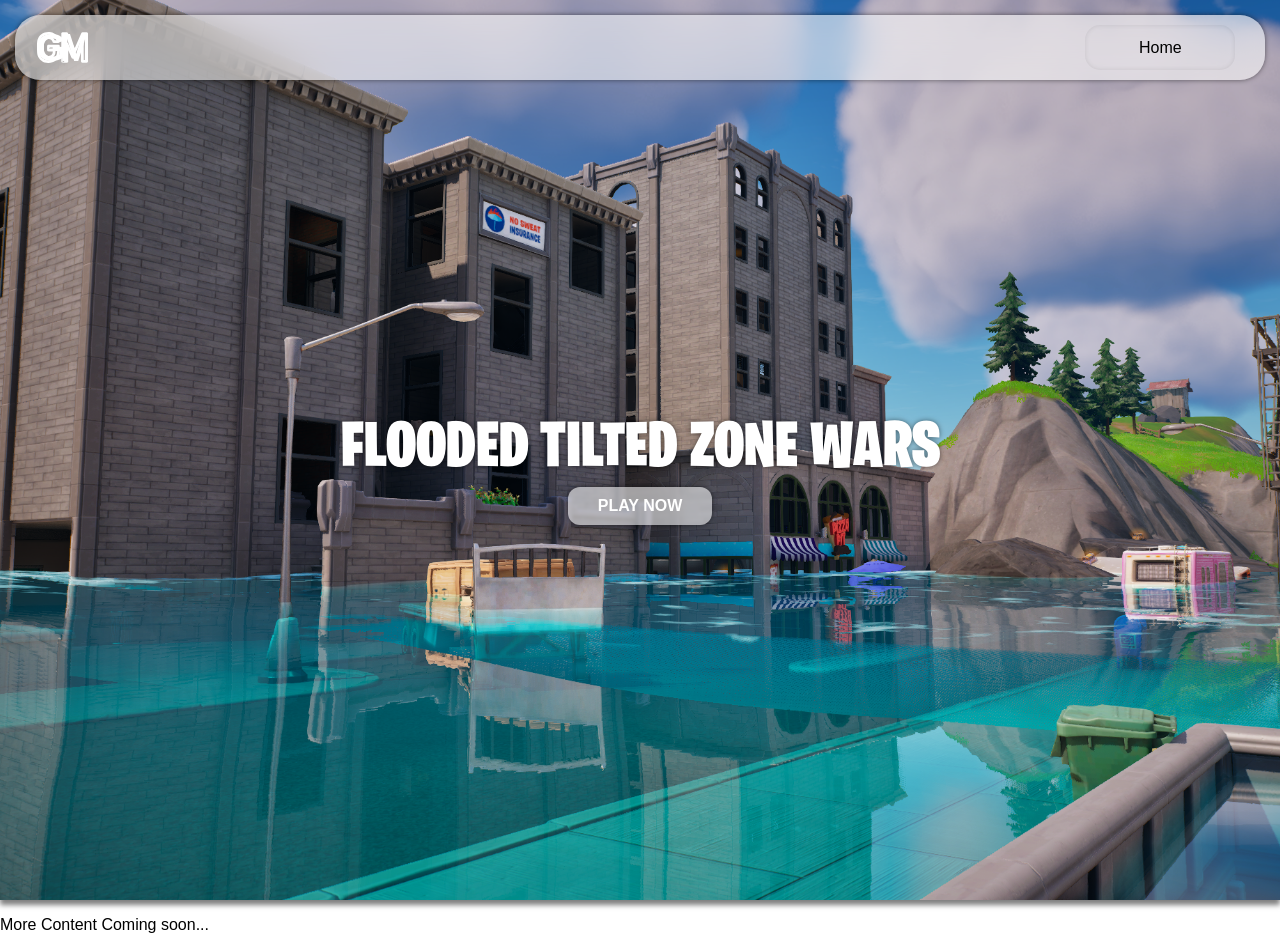
==== index.html @ 82a12b35 "top nav" ====
<html>
    <head>
        <title>Portfolio | Gus Manley</title>
        <link rel="icon" type="image/x-icon" href="icon.png">
         <meta name="viewport" content="width=device-width, initial-scale=1.0">
         <meta name="charset" content="UTF-8">
         <meta name="author" content="Gus Manley">
         <link rel="stylesheet" href="stylesheet.css">
    </head>
    <body>
        <header id="siteHeader" class="hide">
            <div class="topnav">
                <div class="logo">
                    <img src="icon.svg" alt="Gus Manley" width="10%"  href="index.html">
                </div>
                <ul class="topnav">
                    <li><a href="index.html">Home</a></li>
            </ul>
            </div>
        </header>
        <div class="hero">
            <h1>Flooded Tilted Zone Wars</h1>
            <button><a href="https://www.fortnite.com/@gussyxv/8880-4243-2150" target="_blank">Play Now</a></button>
        </div>
        <p>More Content Coming soon...</p>
        <script>
        let previousScrollPosition = window.scrollY;
        const header = document.getElementById("siteHeader");

        window.addEventListener("scroll", function () {
            const currentScrollPosition = window.scrollY;

            if (currentScrollPosition > previousScrollPosition) {
                header.classList.add("hide");
            } else {
                header.classList.remove("hide");
            }

            previousScrollPosition = currentScrollPosition;
        });
        </script>
    </body>

    
</html>
---- stylesheet.css ----
@font-face {
    font-family: 'Burbank Big Condensed Black';
    src: url(Assets/Fonts/burbankbigcondensed_black.otf) format('opentype');
}

@font-face {
    font-family: 'Burbank Big Condensed Bold';
    src: url(Assets/Fonts/burbankbigcondensed_bold.otf) format('opentype');
}

:root {
    --white-background: #ffffff90;
    --black-color: #000000;
    --accent-color: #ff8b71;
    --hero-image: url(Assets/Images/FloodedZoneWars_1.png);
}

body {
    font-family: Arial, sans-serif;
    margin: 0;
    padding: 0;
    /* background-image: url(https://upload.wikimedia.org/wikipedia/commons/3/39/Typical_Street_In_The_Royal_Borough_Of_Kensington_And_Chelsea_In_London.jpg);*/
}

header {
    background-color: var(--white-background);
    -webkit-backdrop-filter: blur(20px);
    backdrop-filter: blur(20px);

    color: var(--black-color);
    margin: 15px;
    padding: 10px 15px;

    text-align: center;
    box-shadow: 0px 0px 5px rgba(0, 0, 0, 0.5);
    border-radius: 25px;

    position: fixed;
    top: 0;
    left: 0;
    right: 0;

    height: 5svh;

    z-index: 1000;
    cursor: default;

    transition: transform 0.3s ease;
}

header.hide {
    transform: translateY(-130%);
}

header img {
    width: 5%;
    height: 5%;
    align-self: center;
    stroke: #000000;
}

header div {
    display: flex;
    align-items: center;
    justify-content: left;
    gap: 10px;
    padding-left: 0.3%;
    padding-right: 1.5%;
    width: 100%;

}

header div .logo {
    justify-content: left;
    gap: 10px;
    /* cursor: pointer; */
}

/* Style the topnav */
ul.topnav {
  display: flex;
  list-style-type: none;
  margin: 0;
  padding: 0;
  padding-right: 1.5%;
  /* background-color: #333333; */
  justify-content: center;
  gap: 5px;
  align-items: right;
}

/* Style links in topnav */
ul.topnav li a {
  display: flex;
  align-items: center;
  justify-content: center;
  /* background-color: rgb(255, 255, 255, 0.15); */
  color: #000000;
  width: 150px;
  height: 45px;
  /* padding: 14px 16px; */
  text-decoration: none;
  border-radius: 15px;
  text-align: center;
  box-shadow: 0px 0px 5px rgba(0, 0, 0, 0.1) inset;
  
}

/* Change color on hover */
ul.topnav li a:hover {
  background-color: var(--accent-color);
  color: var(--black-color);
}

.hero {
    display: flex;
    flex-direction: column;
    align-items: center;
    justify-content: center;
    box-sizing: border-box;
    margin: 0;
    padding: 0;
    /* padding-top: 90px; */
    height: 100svh;
    background-image: var(--hero-image);
    background-size: cover;
    background-position: center;
    background-repeat: no-repeat;
    color: white;
    text-align: center;
    box-shadow: 0px 5px 5px rgba(0, 0, 0, 0.5);
}

.hero h1 {
    padding: 0 20px;
    margin-bottom: 5px;

    font-family: 'Burbank Big Condensed Black', Arial, Helvetica, sans-serif;
    text-transform: uppercase;
    font-size: 4em;
    color: white;

    text-shadow: 0px 0px 5px rgba(0, 0, 0, 0.5);
}

.hero button{
    padding: 10px 30px;
    background-color: var(--white-background);
    -webkit-backdrop-filter: blur(0.1em);
    backdrop-filter: blur(0.1em);
    border: none;
    border-radius: 0.75em;
    cursor: pointer;
    box-shadow: 0px 0px 5px rgba(0, 0, 0, 0.5);

    font-family: Arial, Helvetica, sans-serif;
    font-weight: bold;
    font-size: 1em;
    color: white;
    text-transform: uppercase;
}

.hero button a {
    color: white;
    text-decoration: none;
}
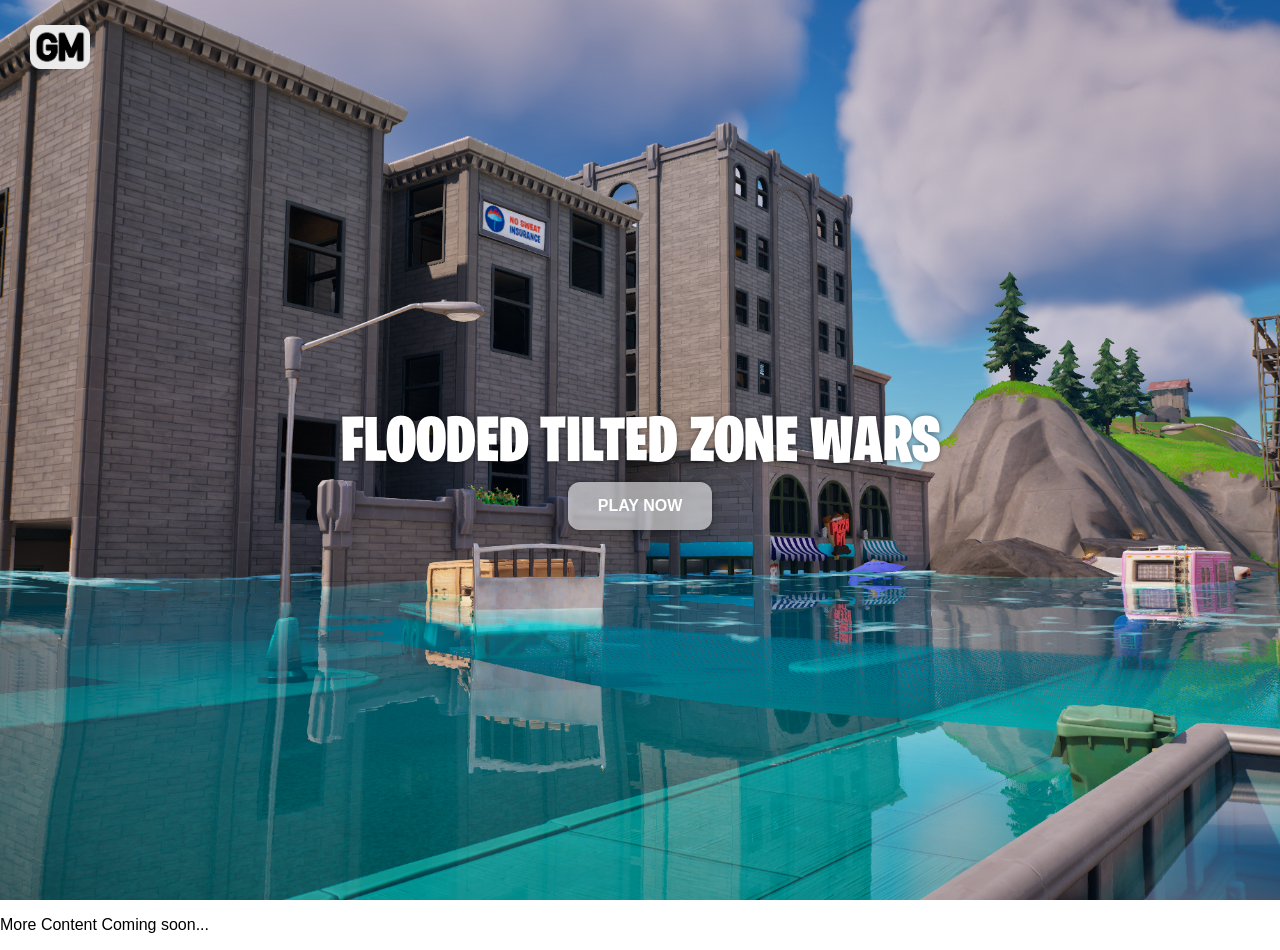
==== commit 86af76bc: "some fixes" ====
--- a/index.html
+++ b/index.html
@@ -6,39 +6,36 @@
          <meta name="charset" content="UTF-8">
          <meta name="author" content="Gus Manley">
          <link rel="stylesheet" href="stylesheet.css">
+         <script src="script.js"></script>
     </head>
-    <body>
-        <header id="siteHeader" class="hide">
-            <div class="topnav">
-                <div class="logo">
-                    <img src="icon.svg" alt="Gus Manley" width="10%"  href="index.html">
-                </div>
-                <ul class="topnav">
-                    <li><a href="index.html">Home</a></li>
-            </ul>
-            </div>
+    <body class="homepage">
+        <div id="mySidepanel" class="sidepanel">
+            <a href="javascript:void(0)" class="closebtn" onclick="closeNav()">&times;</a>
+            <a>Home</a>
+            <a href="uefn.html">UEFN</a>
+            <a class="coming-soon">Unreal Engine</a>
+            <a class="coming-soon">Unity</a>
+            <a class="coming-soon">Asset Design</a>
+        </div>
+
+        <div id="overlay" onclick="closeNav()"></div>
+        <header>
+            <span onclick="openNav()">
+                <img src="icon.png">
+            </span>
         </header>
         <div class="hero">
             <h1>Flooded Tilted Zone Wars</h1>
             <button><a href="https://www.fortnite.com/@gussyxv/8880-4243-2150" target="_blank">Play Now</a></button>
         </div>
         <p>More Content Coming soon...</p>
-        <script>
-        let previousScrollPosition = window.scrollY;
-        const header = document.getElementById("siteHeader");
+        <div id="popup" class="popup">
 
-        window.addEventListener("scroll", function () {
-            const currentScrollPosition = window.scrollY;
+    <p>This page is coming soon!</p>
 
-            if (currentScrollPosition > previousScrollPosition) {
-                header.classList.add("hide");
-            } else {
-                header.classList.remove("hide");
-            }
+    <button onclick="closePopup()">OK</button>
 
-            previousScrollPosition = currentScrollPosition;
-        });
-        </script>
+</div>
     </body>
 
     
--- a/stylesheet.css
+++ b/stylesheet.css
@@ -12,8 +12,22 @@
     --white-background: #ffffff90;
     --black-color: #000000;
     --accent-color: #ff8b71;
+}
+
+* {
+
+    box-sizing: border-box;
+
+}
+
+.homepage{
     --hero-image: url(Assets/Images/FloodedZoneWars_1.png);
 }
+
+.uefnpage{
+    --hero-image: url(Assets/Images/UEFN_1.png);
+}
+
 
 body {
     font-family: Arial, sans-serif;
@@ -23,40 +37,28 @@
 }
 
 header {
-    background-color: var(--white-background);
+    /* background-color: var(--white-background);
     -webkit-backdrop-filter: blur(20px);
-    backdrop-filter: blur(20px);
+    backdrop-filter: blur(20px); */
 
     color: var(--black-color);
     margin: 15px;
     padding: 10px 15px;
 
     text-align: center;
-    box-shadow: 0px 0px 5px rgba(0, 0, 0, 0.5);
-    border-radius: 25px;
 
     position: fixed;
     top: 0;
-    left: 0;
-    right: 0;
+    left:0;
 
     height: 5svh;
 
-    z-index: 1000;
-    cursor: default;
-
-    transition: transform 0.3s ease;
-}
-
-header.hide {
-    transform: translateY(-130%);
 }
 
 header img {
-    width: 5%;
-    height: 5%;
-    align-self: center;
-    stroke: #000000;
+    width: clamp(40px, 8vw, 60px);
+    cursor: pointer;
+
 }
 
 header div {
@@ -66,14 +68,12 @@
     gap: 10px;
     padding-left: 0.3%;
     padding-right: 1.5%;
-    width: 100%;
 
 }
 
 header div .logo {
     justify-content: left;
     gap: 10px;
-    /* cursor: pointer; */
 }
 
 /* Style the topnav */
@@ -121,14 +121,23 @@
     margin: 0;
     padding: 0;
     /* padding-top: 90px; */
-    height: 100svh;
+
+    min-height: 100svh;
+    height: auto;
+
+    background-attachment: fixed;
     background-image: var(--hero-image);
     background-size: cover;
     background-position: center;
     background-repeat: no-repeat;
     color: white;
     text-align: center;
-    box-shadow: 0px 5px 5px rgba(0, 0, 0, 0.5);
+}
+
+.uefnpage .hero {
+    min-height: 50svh;
+    height: auto;
+    background-attachment:scroll;
 }
 
 .hero h1 {
@@ -143,7 +152,17 @@
     text-shadow: 0px 0px 5px rgba(0, 0, 0, 0.5);
 }
 
+.uefnpage .hero h1 {
+    font-size: 6em;
+}
+
+.hero p {
+    font-size: 1.2em;
+}
+
 .hero button{
+        width: fit-content;
+    height:3em;
     padding: 10px 30px;
     background-color: var(--white-background);
     -webkit-backdrop-filter: blur(0.1em);
@@ -153,14 +172,219 @@
     cursor: pointer;
     box-shadow: 0px 0px 5px rgba(0, 0, 0, 0.5);
 
+
+
     font-family: Arial, Helvetica, sans-serif;
     font-weight: bold;
     font-size: 1em;
     color: white;
     text-transform: uppercase;
+    transition: 0.2s ease;
+}
+
+.hero button:hover {
+    transform: scale(1.2);
+      box-shadow: 0px 0px 10px rgba(0, 0, 0, 1);
+      background-color: var(--accent-color);
+
 }
 
 .hero button a {
     color: white;
     text-decoration: none;
+}
+
+/* The sidepanel menu */
+.sidepanel {
+  height: 100svh; /* Specify a height */
+  width: 0; /* 0 width - change this with JavaScript */
+  position: fixed; /* Stay in place */
+  z-index: 999; /* Stay on top */
+  top: 0;
+  left: 0;
+
+  background-color: var(--white-background); /* Black*/
+      background-color: var(--white-background);
+    -webkit-backdrop-filter: blur(10px);
+    backdrop-filter: blur(10px);
+
+
+  overflow-x: hidden; /* Disable horizontal scroll */
+  padding-top: 60px; /* Place content 60px from the top */
+  transition: 0.3s ease; /* 0.5 second transition effect to slide in the sidepanel */
+
+}
+
+/* The sidepanel links */
+.sidepanel a {
+    font-family: Arial, Helvetica, sans-serif;
+  padding: 8px 8px 8px 32px;
+  text-decoration: none;
+  font-size: 1.5em;
+  font-weight:600;
+  color: black;
+  display: block;
+  text-wrap-mode: nowrap;
+
+  width: 100%;
+    transition: 0.5s;
+
+    background-color: var(--white-background);
+    background: transparent;
+
+    text-transform: uppercase;
+
+}
+
+/* When you mouse over the navigation links, change their color */
+.sidepanel a:hover {
+  color: rgb(255, 255, 255);
+  background-color: var(--accent-color);
+    transition: 0.1s;
+    cursor: pointer;
+}
+
+.sidepanel a.coming-soon {
+    cursor: not-allowed;
+}
+
+.sidepanel a.coming-soon::before {
+    content: attr(data-text);
+}
+
+.sidepanel a.coming-soon:hover::before {
+    content: attr(data-hover);
+}
+
+.sidepanel .closebtn {
+    position: absolute;
+    top: 10px;
+    right: 20px;
+
+    width: auto;
+    height: auto;
+    padding: 0;
+
+    font-size: 36px;
+    line-height: 1em;
+
+    background: transparent;
+    box-shadow: none;
+    border: none;
+
+    text-decoration: none;
+    color: black;
+    transition: 0.3s;
+}
+
+.sidepanel .closebtn:hover {
+        width: auto;
+    height: auto;
+    background: transparent;
+    color: red;
+    transition: 0.3s;
+}
+
+#overlay {
+    display: none;
+    position: fixed;
+    inset: 0;
+    background: transparent;
+    z-index: 998;
+}
+
+.popup {
+    display: none;
+    position: fixed;
+    top: 50%;
+    left: 50%;
+    transform: translate(-50%, -50%);
+
+    background-color: var(--white-background);
+    backdrop-filter: blur(20px);
+    -webkit-backdrop-filter: blur(20px);
+
+    padding: 25px;
+    border-radius: 20px;
+    box-shadow: 0px 0px 10px rgba(0, 0, 0, 0.5);
+
+    z-index: 2000;
+    text-align: center;
+}
+
+.popup button {
+    padding: 10px 20px;
+    border: none;
+    border-radius: 12px;
+    background-color: var(--accent-color);
+    cursor: pointer;
+    font-weight: bold;
+}
+
+
+@media (max-width: 768px) {
+    .hero {
+        min-height: 100svh;
+        height: auto;
+        padding: 80px 16px 40px;
+        background-attachment: scroll;
+    }
+
+    .uefnpage .hero {
+        min-height: 60svh;
+        height: auto;
+    }
+
+    .hero h1 {
+        font-size: clamp(3rem, 16vw, 5rem);
+        line-height: 0.9;
+    }
+
+    .uefnpage .hero h1 {
+        font-size: clamp(4rem, 20vw, 6rem);
+    }
+
+    .hero p {
+        font-size: 1rem;
+        padding: 0 10px;
+    }
+
+    .hero button {
+        min-width: 9em;
+        min-height: 3em;
+        font-size: 0.95rem;
+    }
+
+    .hero button:hover {
+        transform: scale(1.05);
+        background-color: var(--white-background);
+    }
+
+    header {
+        margin: 10px;
+        padding: 8px;
+    }
+
+    header img {
+        width: clamp(38px, 10vw, 50px);
+    }
+
+    .sidepanel {
+        max-width: 85vw;
+    }
+
+    .sidepanel a {
+        width: 100%;
+        font-size: 1.2rem;
+        padding: 12px 20px 12px 28px;
+        white-space: nowrap;
+    }
+
+    .sidepanel a:hover {
+        width: 100%;
+    }
+
+    .sidepanel .closebtn {
+        font-size: 34px;
+    }
 }
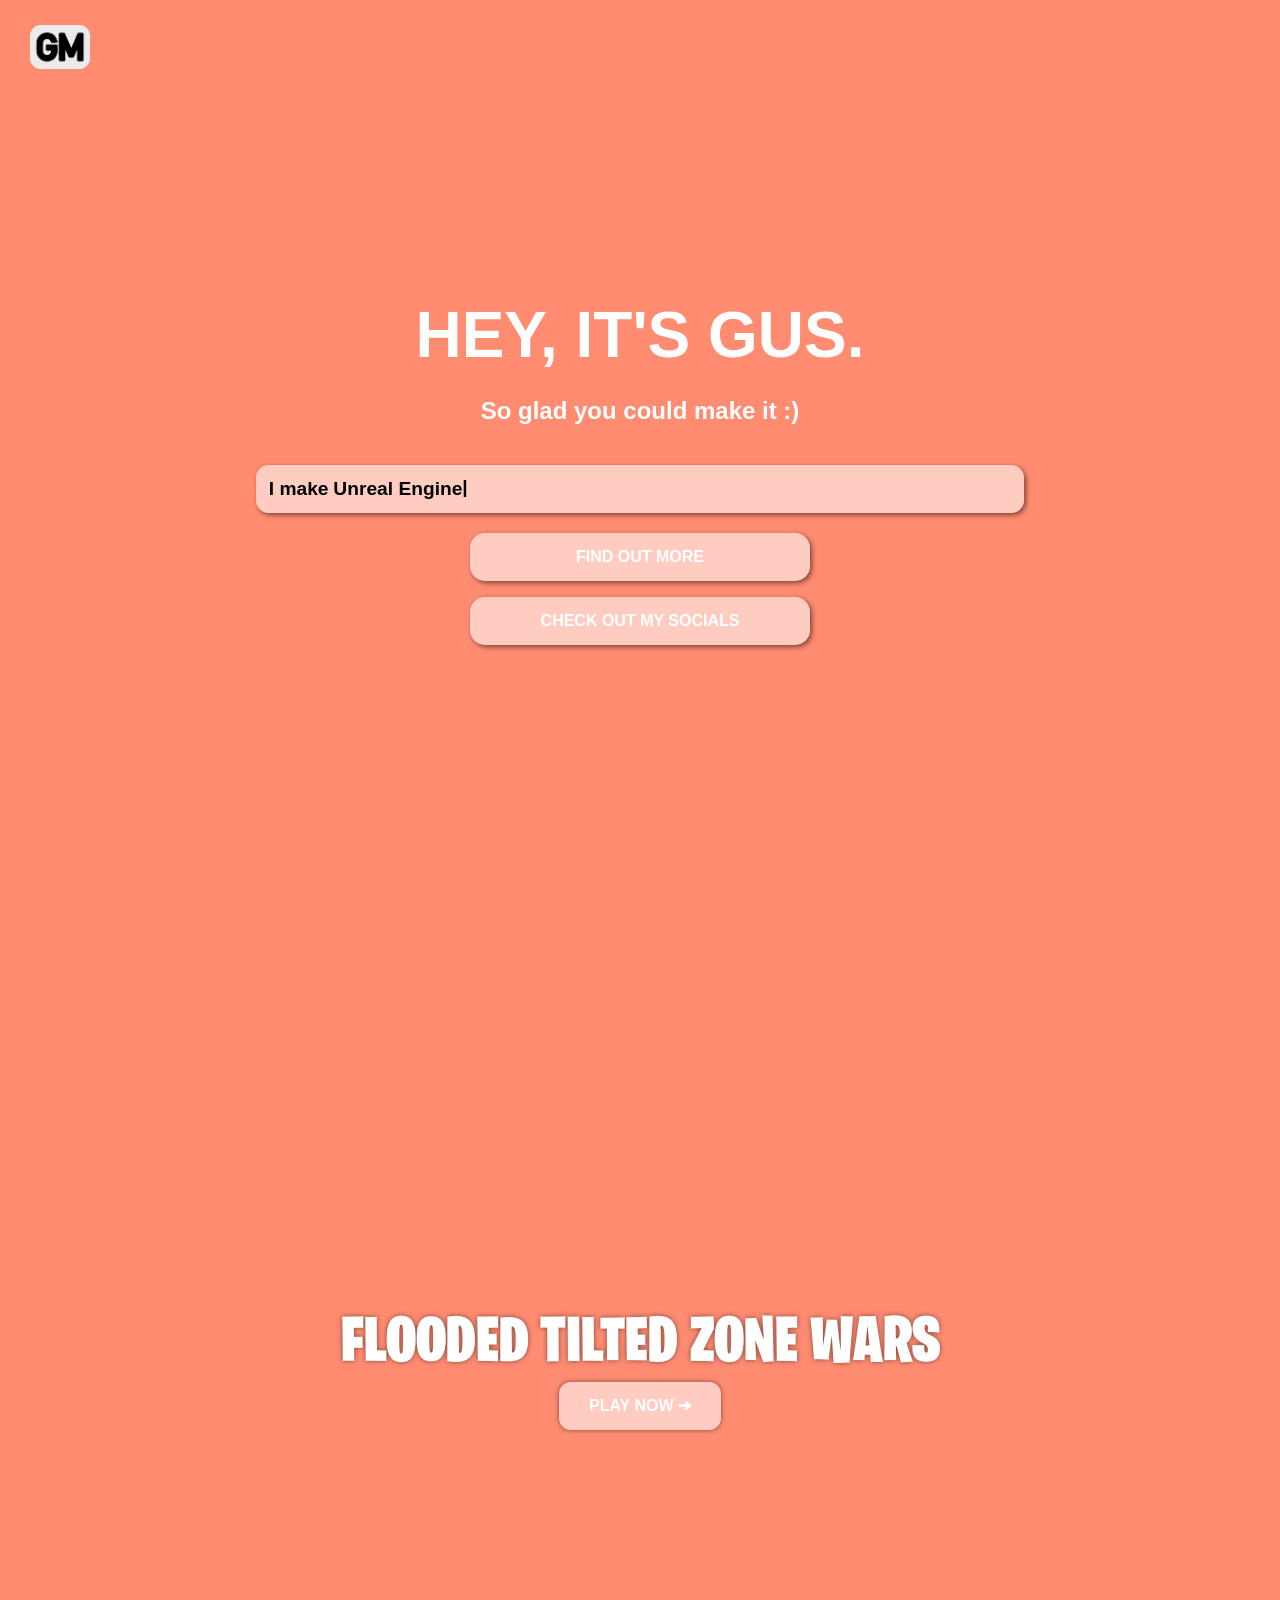
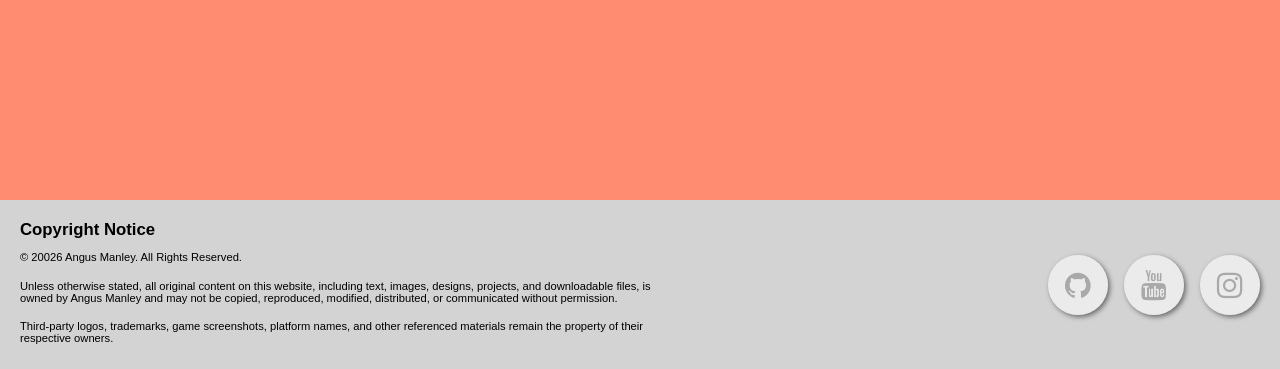
==== commit 45e26141: "V1.0" ====
--- a/index.html
+++ b/index.html
@@ -1,42 +1,87 @@
 <html>
-    <head>
-        <title>Portfolio | Gus Manley</title>
-        <link rel="icon" type="image/x-icon" href="icon.png">
-         <meta name="viewport" content="width=device-width, initial-scale=1.0">
-         <meta name="charset" content="UTF-8">
-         <meta name="author" content="Gus Manley">
-         <link rel="stylesheet" href="stylesheet.css">
-         <script src="script.js"></script>
-    </head>
-    <body class="homepage">
-        <div id="mySidepanel" class="sidepanel">
-            <a href="javascript:void(0)" class="closebtn" onclick="closeNav()">&times;</a>
-            <a>Home</a>
-            <a href="uefn.html">UEFN</a>
-            <a class="coming-soon">Unreal Engine</a>
-            <a class="coming-soon">Unity</a>
-            <a class="coming-soon">Asset Design</a>
-        </div>
+	<head>
+		<title>Portfolio | Gus Manley</title>
+		<link rel="icon" type="image/x-icon" href="icon.png" />
+		<meta name="viewport" content="width=device-width, initial-scale=1.0" />
+		<meta name="charset" content="UTF-8" />
+		<meta name="author" content="Gus Manley" />
+		<link rel="stylesheet" href="stylesheet.css" />
+		<script src="script.js" defer></script>
+	</head>
+	<body>
+		<div id="mySidepanel" class="sidepanel">
+			<a href="javascript:void(0)" class="closebtn" onclick="closeNav()"
+				>&times;</a
+			>
+			<a>Home</a>
+			<a href="uefn.html">UEFN</a>
+			<a class="coming-soon">Unreal Engine</a>
+			<a class="coming-soon">Unity</a>
+			<a class="coming-soon">Asset Design</a>
+		</div>
 
-        <div id="overlay" onclick="closeNav()"></div>
-        <header>
-            <span onclick="openNav()">
-                <img src="icon.png">
-            </span>
-        </header>
-        <div class="hero">
-            <h1>Flooded Tilted Zone Wars</h1>
-            <button><a href="https://www.fortnite.com/@gussyxv/8880-4243-2150" target="_blank">Play Now</a></button>
-        </div>
-        <p>More Content Coming soon...</p>
-        <div id="popup" class="popup">
+		<div id="overlay" onclick="closeNav()"></div>
+		<header>
+			<span onclick="openNav()">
+				<img src="icon.png" />
+			</span>
+		</header>
 
-    <p>This page is coming soon!</p>
+		<div class="hero welcome">
+			<h1>Hey, it's Gus.</h1>
+			<h2>So glad you could make it :)</h2>
+			<div class="typewriter-card">
+				<p>I make <span id="typewriter"></span><span class="cursor">|</span></p>
+			</div>
+			<div class="buttonRow">
+				<button><a href="#flooded">Find out more</a></button>
+				<button><a href="#socials">Check out my socials</a></button>
+			</div>
+		</div>
 
-    <button onclick="closePopup()">OK</button>
-
-</div>
-    </body>
-
-    
-</html>+		<div class="hero flooded" id="flooded">
+			<h1 class="fn">Flooded Tilted Zone Wars</h1>
+			<button>
+				<a
+					href="https://www.fortnite.com/@gussyxv/8880-4243-2150"
+					target="_blank"
+					>Play Now &#10132;</a
+				>
+			</button>
+		</div>
+		<div class="footer">
+			<div class="copyright">
+				<h1>Copyright Notice</h1>
+				<p>&copy; 20026 Angus Manley. All Rights Reserved.</p>
+				<p>
+					Unless otherwise stated, all original content on this website,
+					including text, images, designs, projects, and downloadable files, is
+					owned by Angus Manley and may not be copied, reproduced, modified,
+					distributed, or communicated without permission.
+				</p>
+				<p>
+					Third-party logos, trademarks, game screenshots, platform names, and
+					other referenced materials remain the property of their respective
+					owners.
+				</p>
+			</div>
+			<div id="socials" class="socialmenu">
+				<a
+					href="https://github.com/gusmanley"
+					class="fa fa-github"
+					target="_blank"
+				></a>
+				<a
+					href="https://youtube.com/@gusmanley"
+					class="fa fa-youtube"
+					target="_blank"
+				></a>
+				<a
+					href="https://instagram.com/gusmanley"
+					class="fa fa-instagram"
+					target="_blank"
+				></a>
+			</div>
+		</div>
+	</body>
+</html>
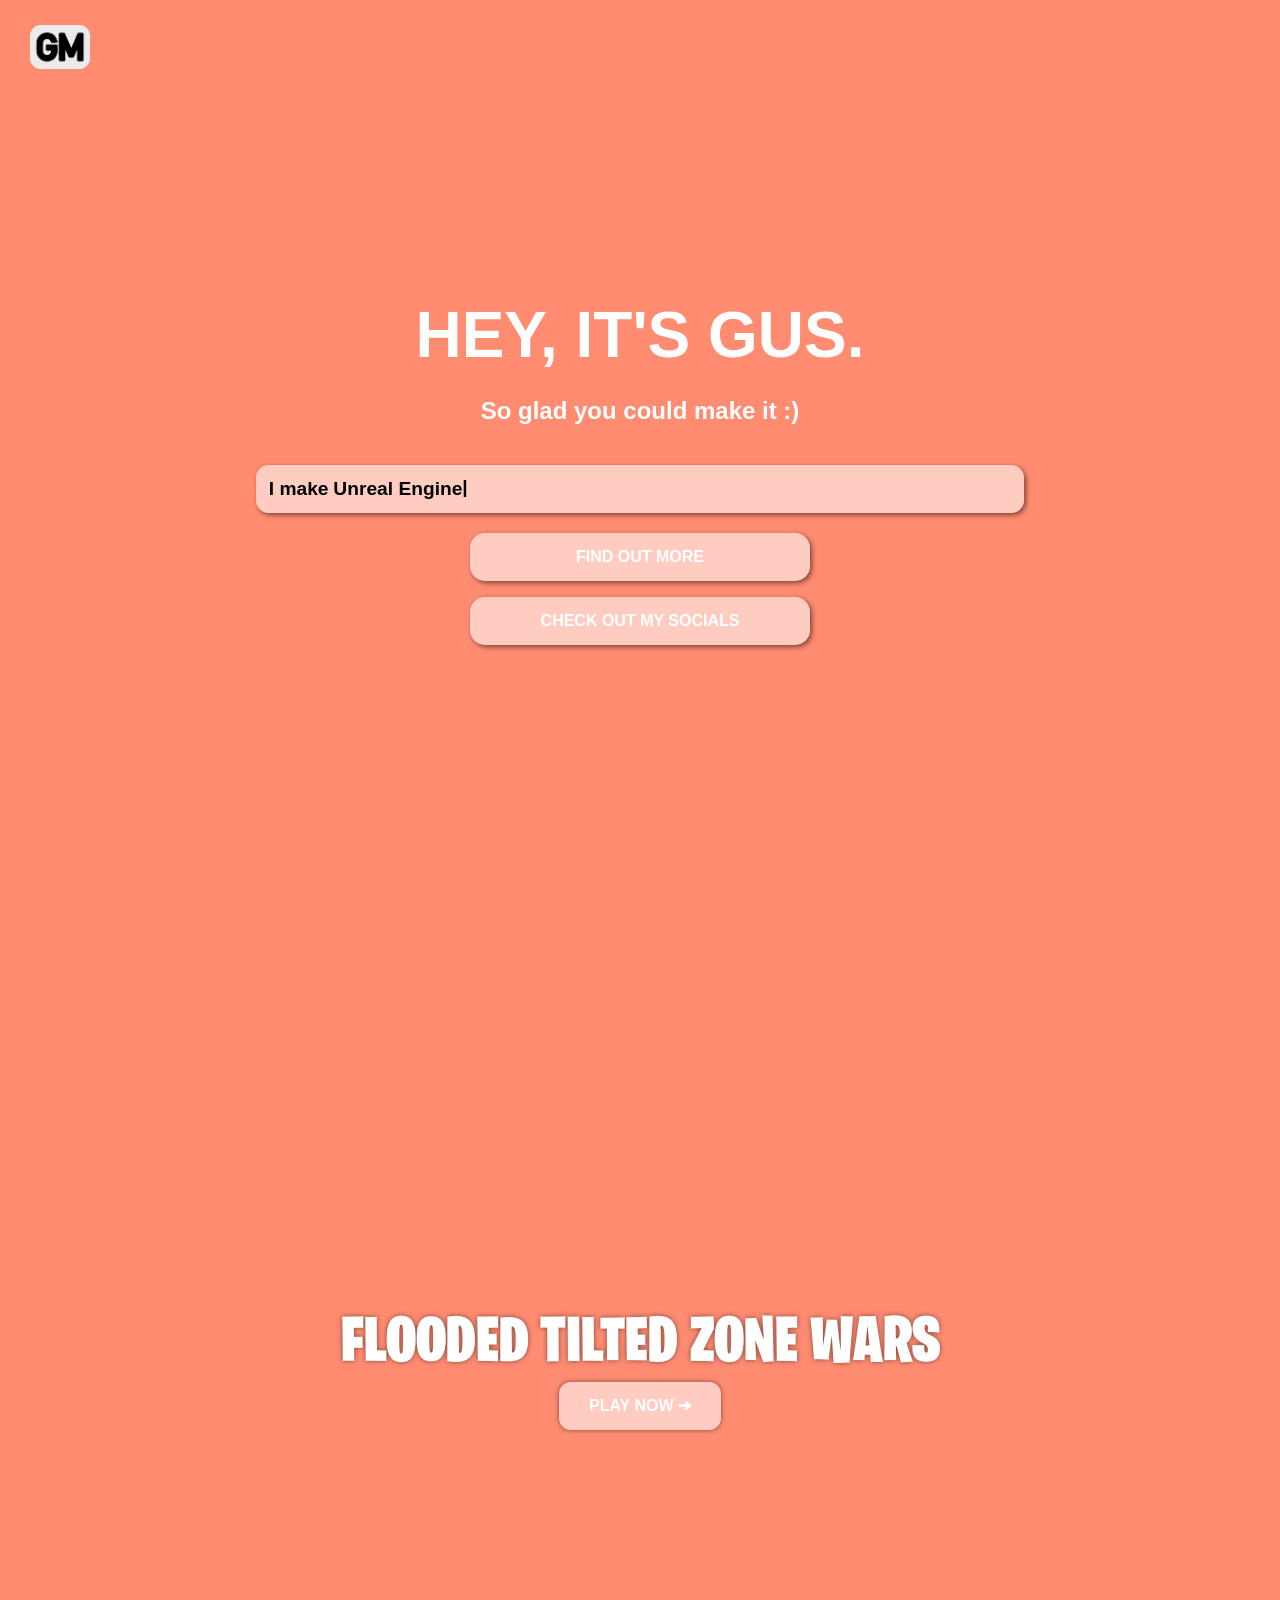
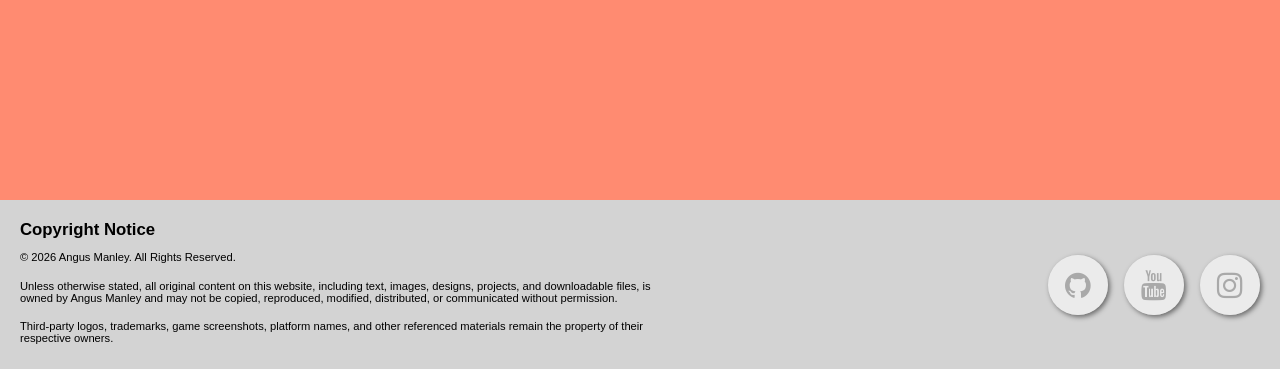
==== commit 439a3b9e: "Update index.html" ====
--- a/index.html
+++ b/index.html
@@ -17,7 +17,7 @@
 			<a href="uefn.html">UEFN</a>
 			<a class="coming-soon">Unreal Engine</a>
 			<a class="coming-soon">Unity</a>
-			<a class="coming-soon">Asset Design</a>
+			<a href="gameassets.html">Asset Design</a>
 		</div>
 
 		<div id="overlay" onclick="closeNav()"></div>
@@ -52,7 +52,7 @@
 		<div class="footer">
 			<div class="copyright">
 				<h1>Copyright Notice</h1>
-				<p>&copy; 20026 Angus Manley. All Rights Reserved.</p>
+				<p>&copy; 2026 Angus Manley. All Rights Reserved.</p>
 				<p>
 					Unless otherwise stated, all original content on this website,
 					including text, images, designs, projects, and downloadable files, is
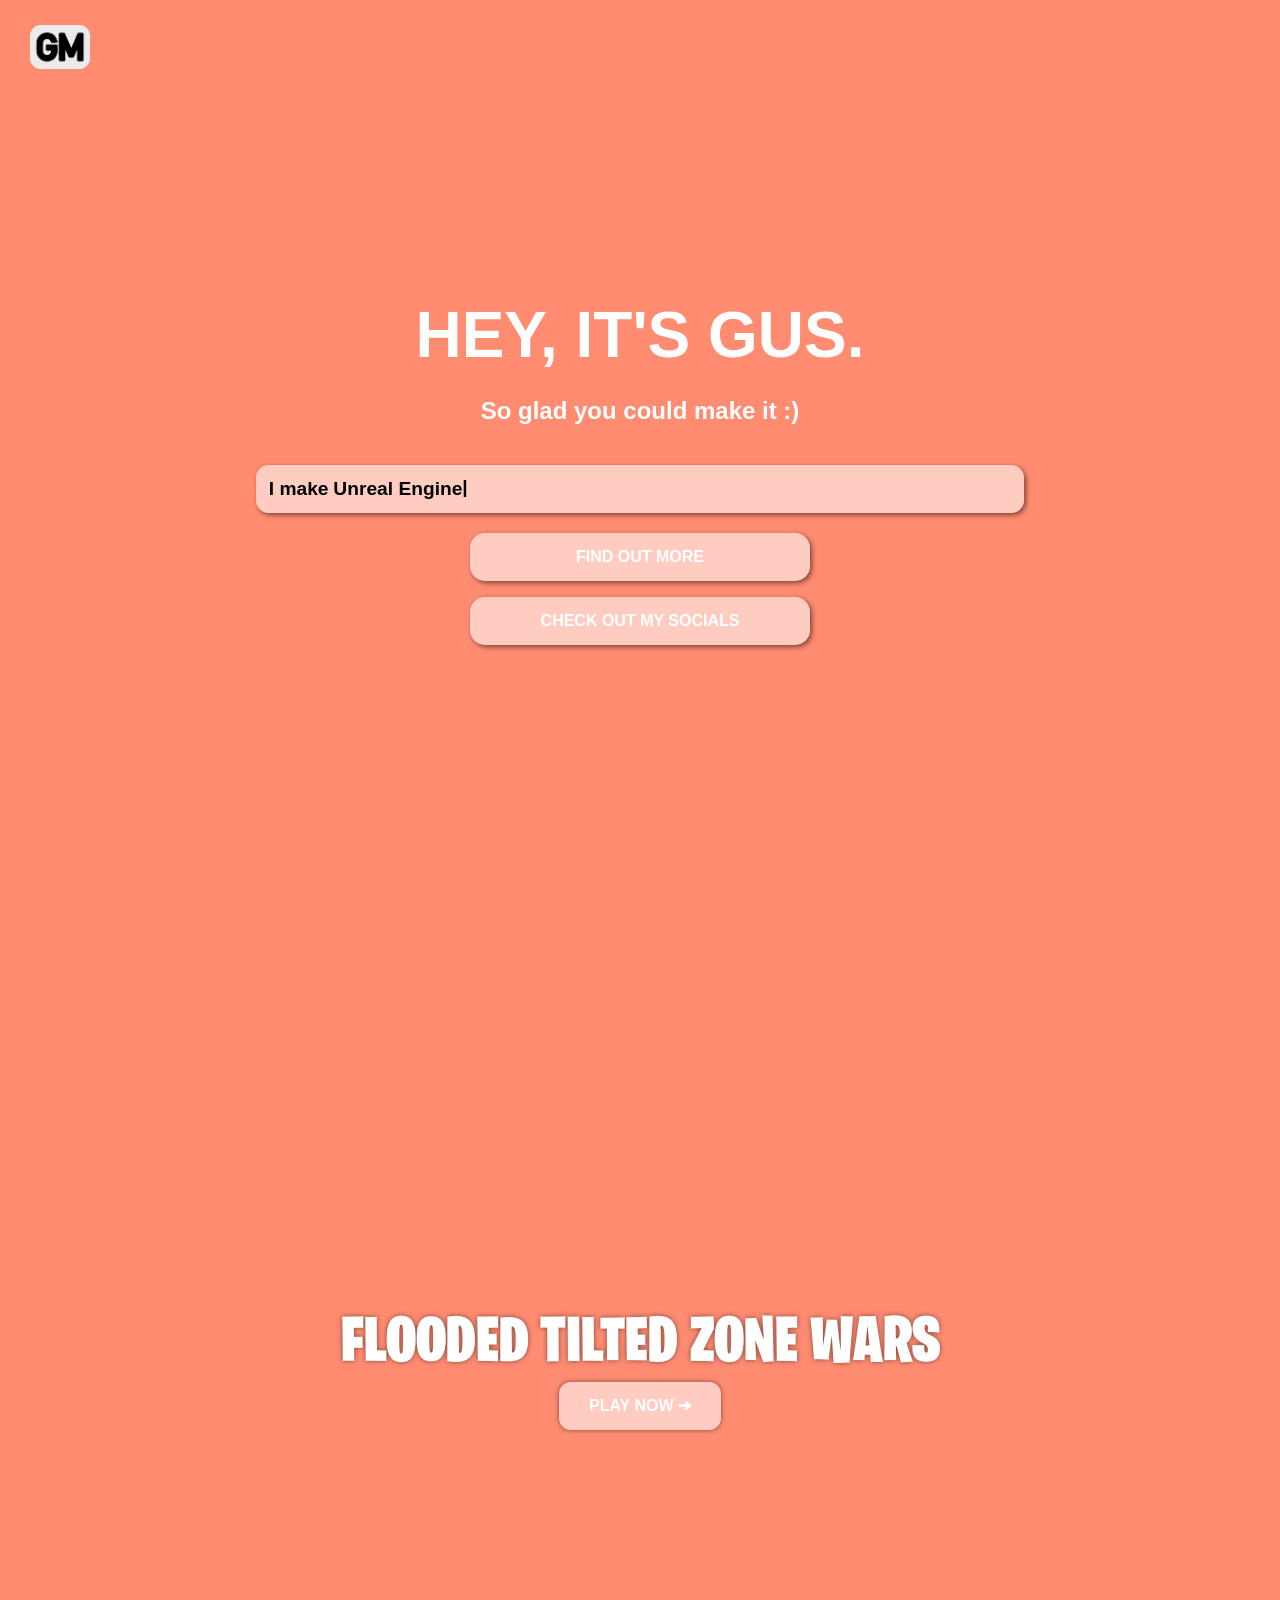
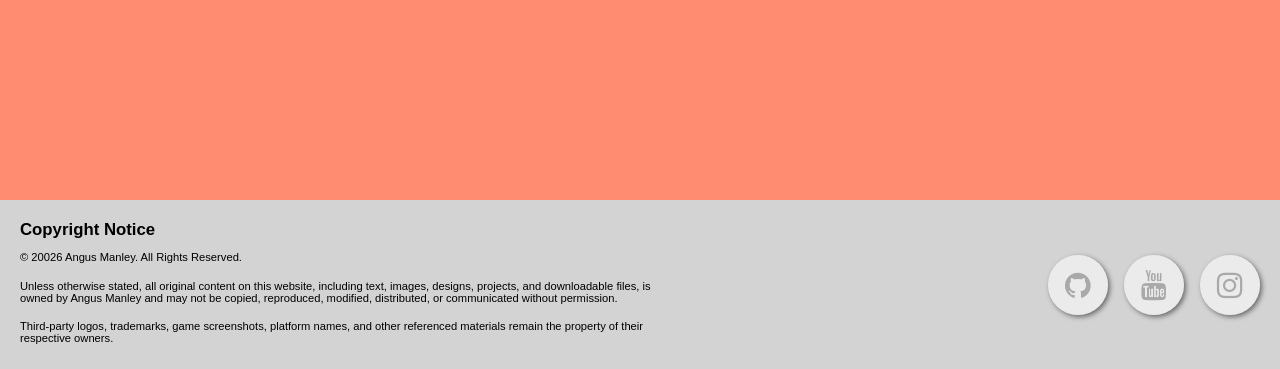
==== commit 598f5f52: "added contact form and changed spacing for sidebar" ====
--- a/index.html
+++ b/index.html
@@ -14,10 +14,11 @@
 				>&times;</a
 			>
 			<a>Home</a>
-			<a href="uefn.html">UEFN</a>
+			<a href="uefn.html" style="margin-top: 20px">UEFN</a>
 			<a class="coming-soon">Unreal Engine</a>
 			<a class="coming-soon">Unity</a>
-			<a href="gameassets.html">Asset Design</a>
+			<a href="gameassets.html" style="margin-top: 20px">Asset Design</a>
+			<a href="contact.html" style="margin-top: 20px">Contact</a>
 		</div>
 
 		<div id="overlay" onclick="closeNav()"></div>
@@ -52,7 +53,7 @@
 		<div class="footer">
 			<div class="copyright">
 				<h1>Copyright Notice</h1>
-				<p>&copy; 2026 Angus Manley. All Rights Reserved.</p>
+				<p>&copy; 20026 Angus Manley. All Rights Reserved.</p>
 				<p>
 					Unless otherwise stated, all original content on this website,
 					including text, images, designs, projects, and downloadable files, is
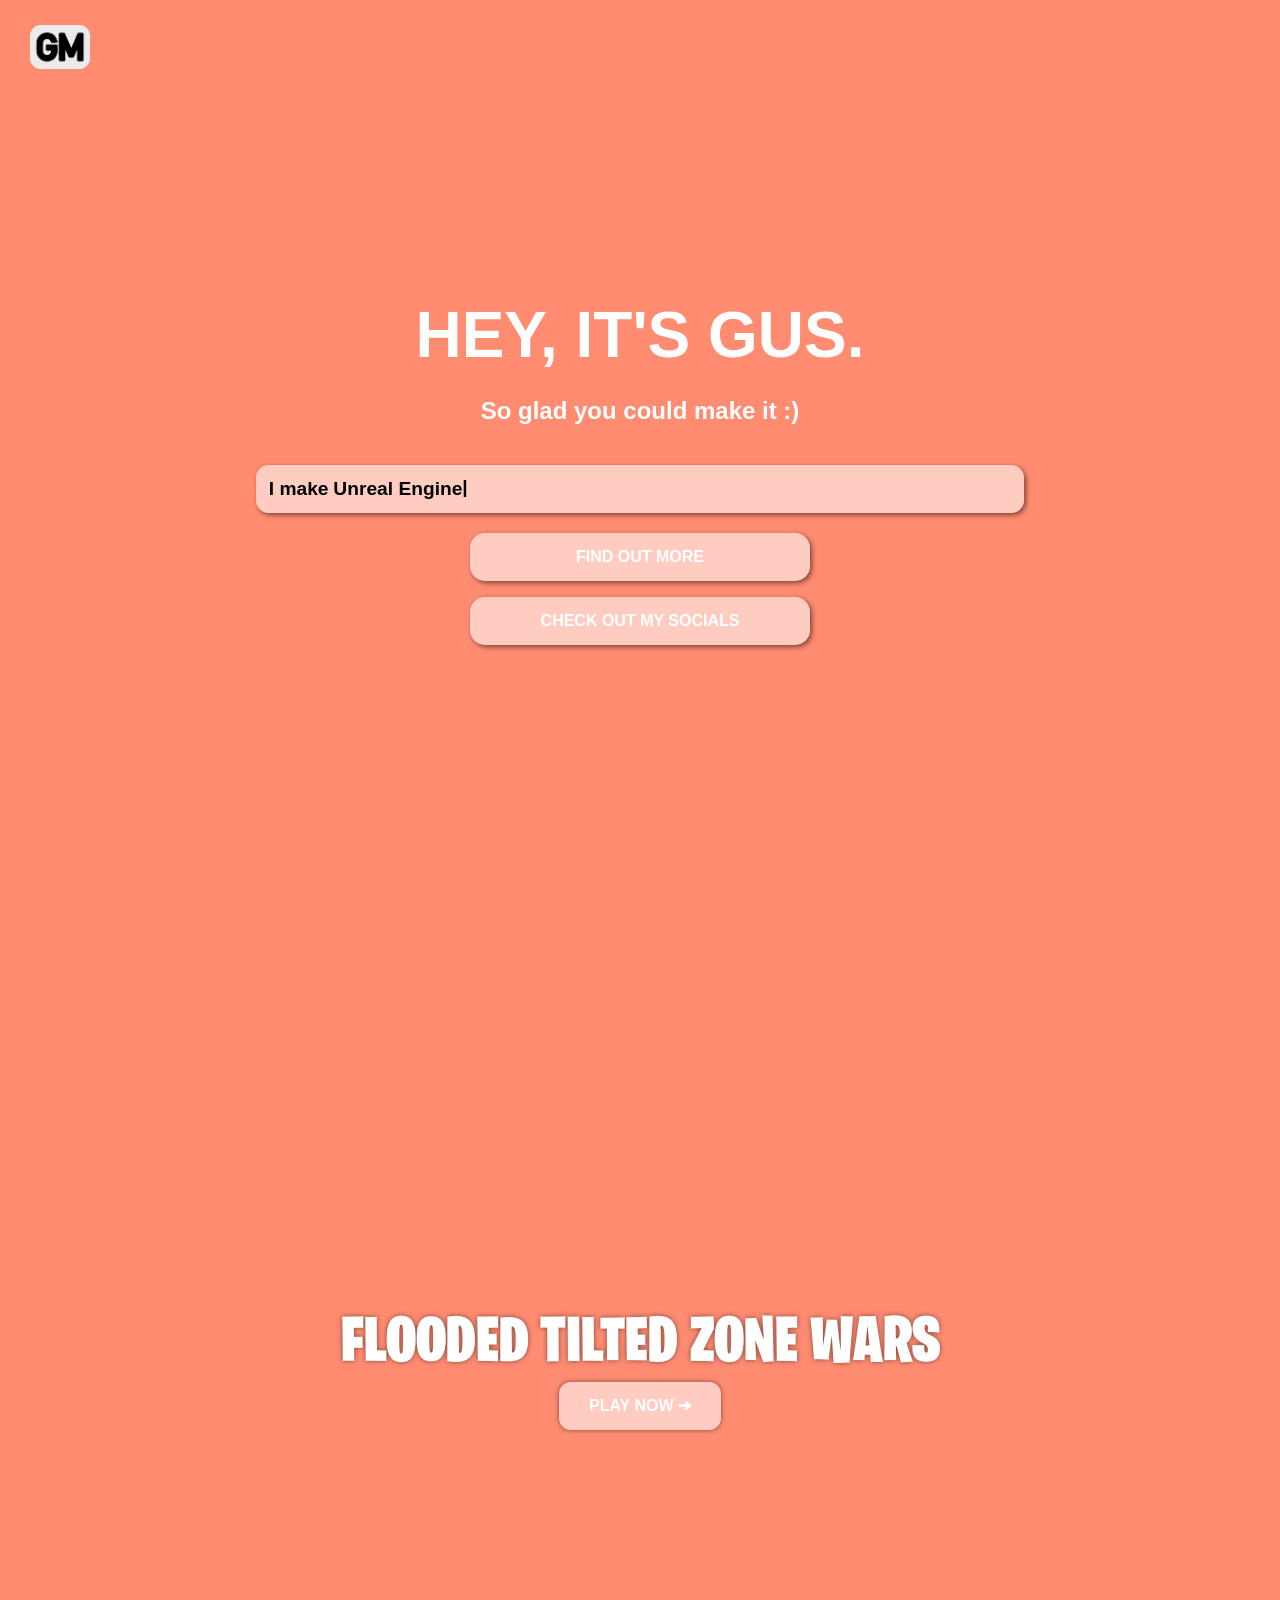
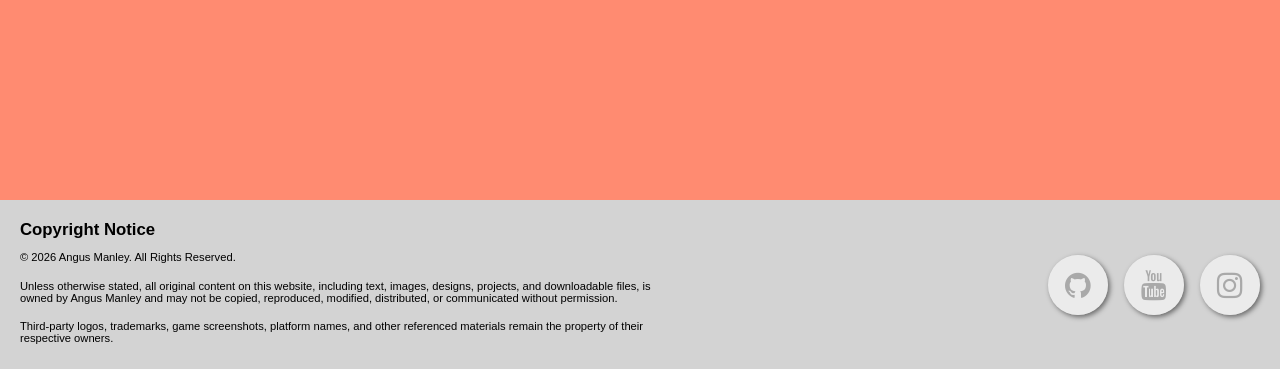
==== commit d52811b0: "Merge branch 'main' of https://github.com/GusManley/gusmanley.github.io" ====
--- a/index.html
+++ b/index.html
@@ -35,7 +35,7 @@
 				<p>I make <span id="typewriter"></span><span class="cursor">|</span></p>
 			</div>
 			<div class="buttonRow">
-				<button><a href="#flooded">Find out more</a></button>
+				<button><a><span onclick="openNav()">Find out more</span></a></button>
 				<button><a href="#socials">Check out my socials</a></button>
 			</div>
 		</div>
@@ -53,7 +53,7 @@
 		<div class="footer">
 			<div class="copyright">
 				<h1>Copyright Notice</h1>
-				<p>&copy; 20026 Angus Manley. All Rights Reserved.</p>
+				<p>&copy; 2026 Angus Manley. All Rights Reserved.</p>
 				<p>
 					Unless otherwise stated, all original content on this website,
 					including text, images, designs, projects, and downloadable files, is
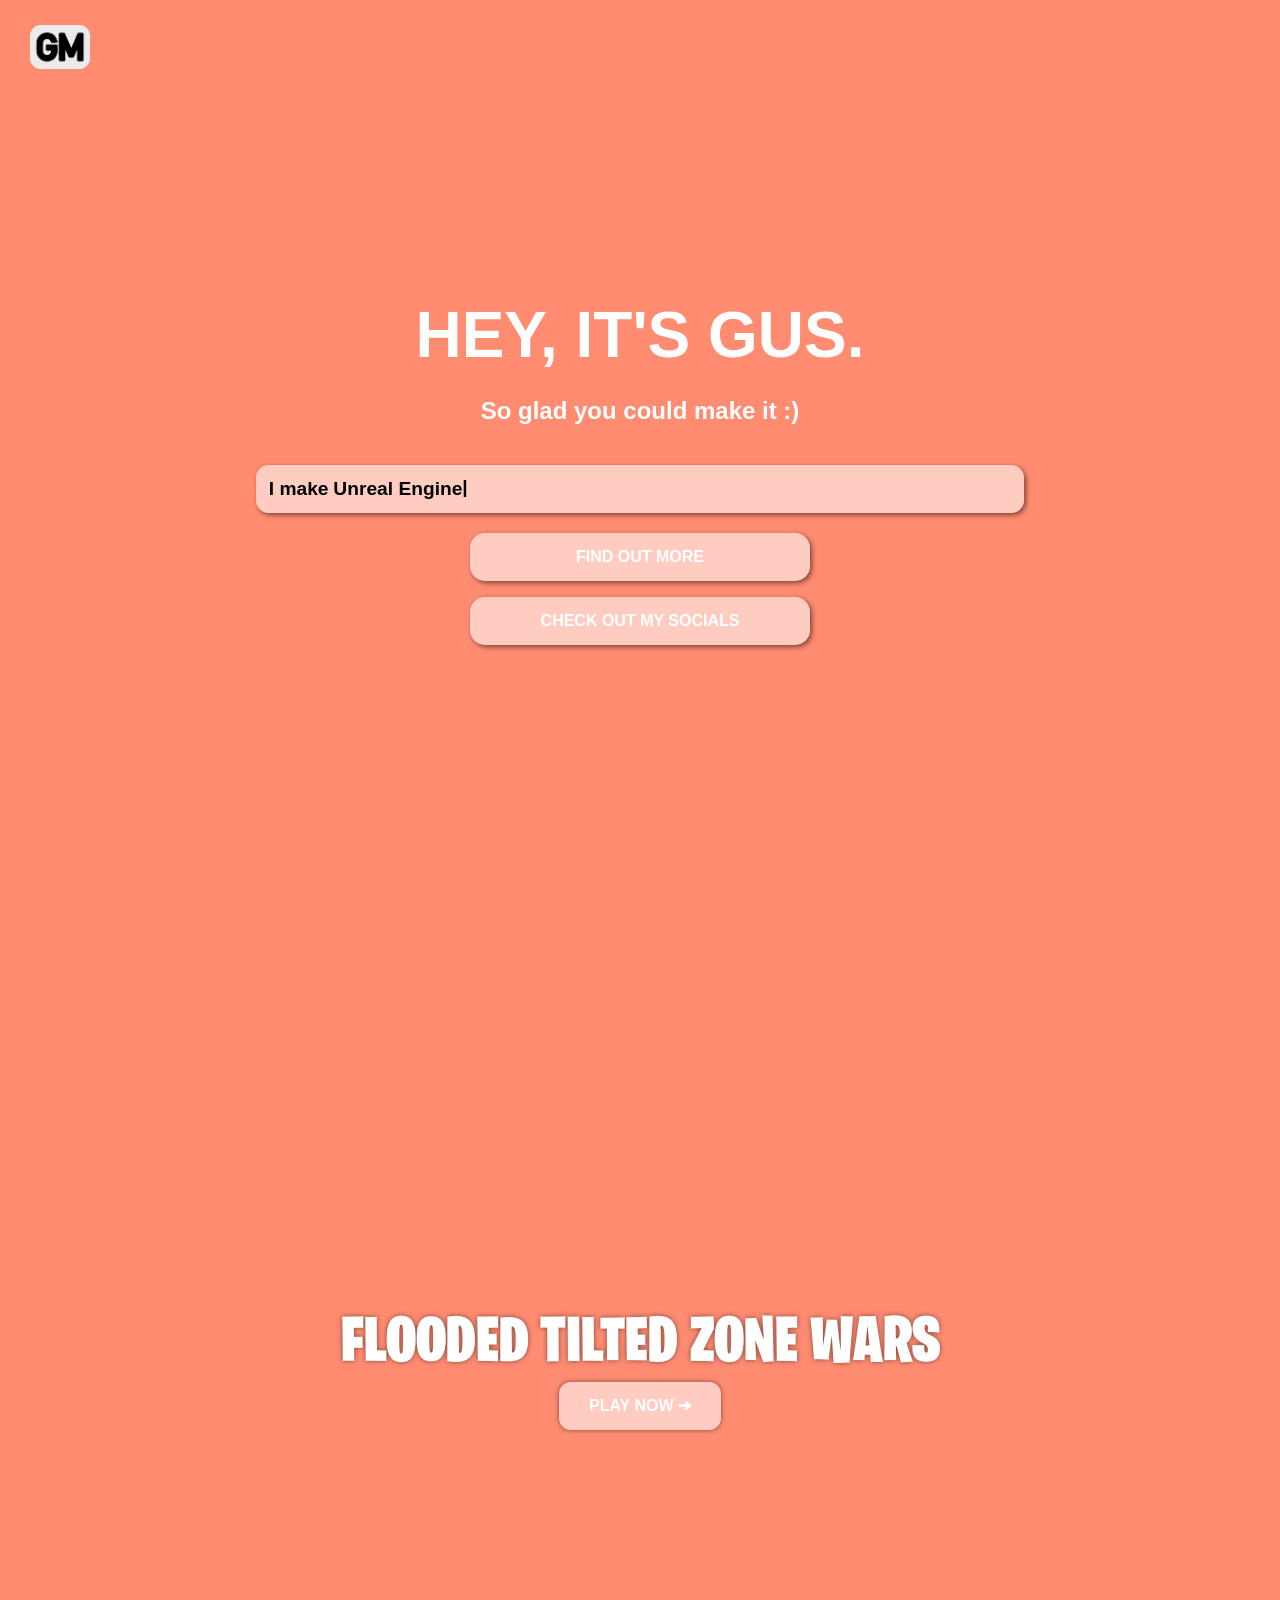
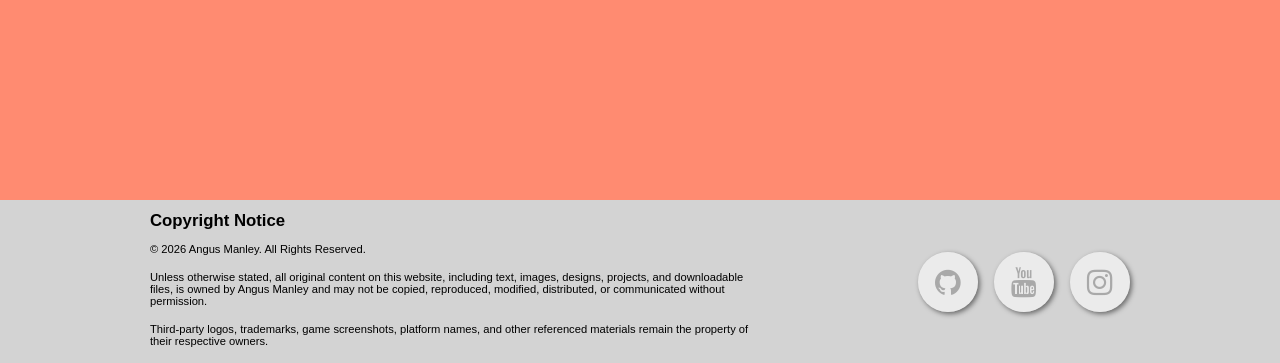
==== commit c88250ca: "Changes to sidebar to load dynamically across pages." ====
--- a/index.html
+++ b/index.html
@@ -9,17 +9,7 @@
 		<script src="script.js" defer></script>
 	</head>
 	<body>
-		<div id="mySidepanel" class="sidepanel">
-			<a href="javascript:void(0)" class="closebtn" onclick="closeNav()"
-				>&times;</a
-			>
-			<a>Home</a>
-			<a href="uefn.html" style="margin-top: 20px">UEFN</a>
-			<a class="coming-soon">Unreal Engine</a>
-			<a class="coming-soon">Unity</a>
-			<a href="gameassets.html" style="margin-top: 20px">Asset Design</a>
-			<a href="contact.html" style="margin-top: 20px">Contact</a>
-		</div>
+		<div id="mySidepanel" class="sidepanel"></div>
 
 		<div id="overlay" onclick="closeNav()"></div>
 		<header>
